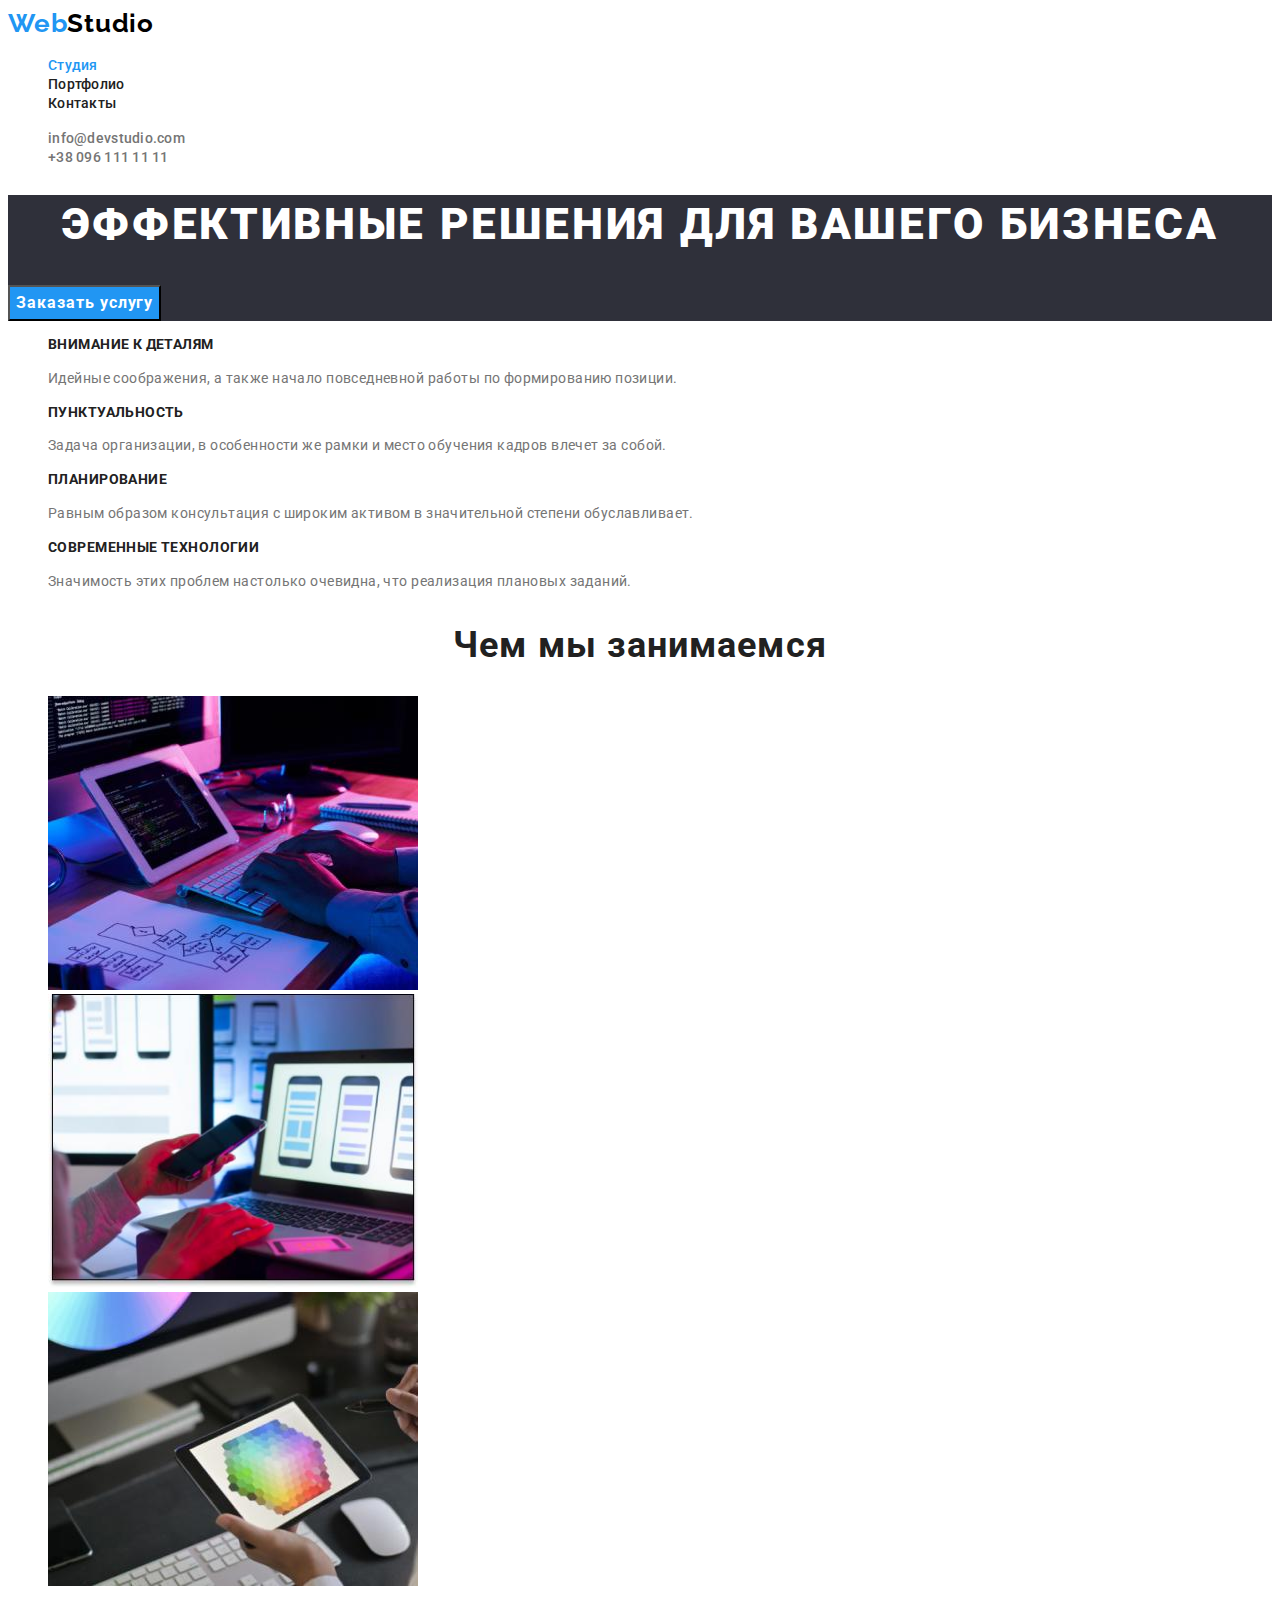
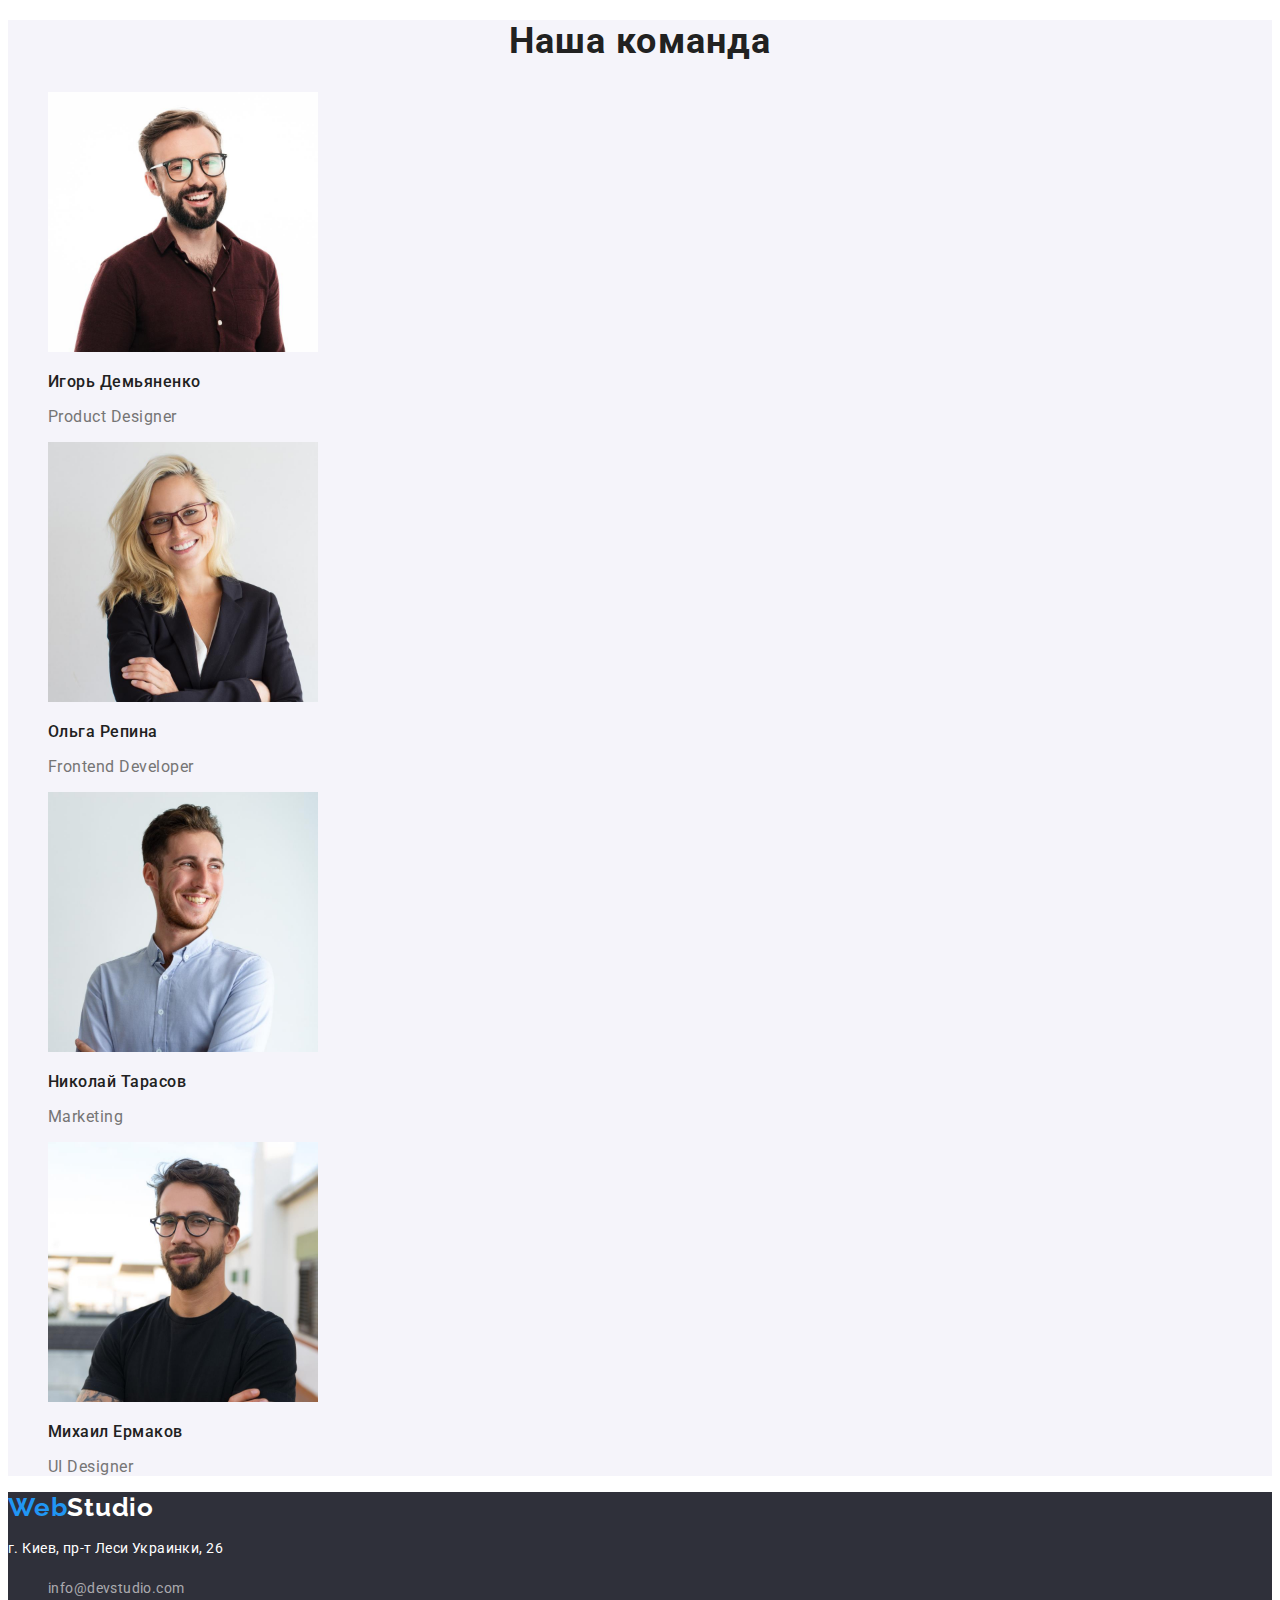
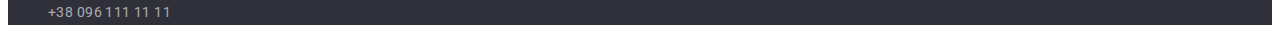
==== index.html @ 4f47f73b "add files" ====
<!DOCTYPE html>
<html lang="ru">

<head>
    <meta charset="UTF-8">
    <meta http-equiv="X-UA-Compatible" content="IE=edge">
    <meta name="viewport" content="width=device-width, initial-scale=1.0">
    <title>Студия</title>
    <link rel="stylesheet" href="https://cdnjs.cloudflare.com/ajax/libs/modern-normalize/1.1.0/modern-normalize.min.css"
        integrity="sha512-wpPYUAdjBVSE4KJnH1VR1HeZfpl1ub8YT/NKx4PuQ5NmX2tKuGu6U/JRp5y+Y8XG2tV+wKQpNHVUX03MfMFn9Q=="
        crossorigin="anonymous" referrerpolicy="no-referrer" /> 
        <link rel="preconnect" href="https://fonts.googleapis.com">
        <link rel="preconnect" href="https://fonts.gstatic.com" crossorigin>
        <link href="https://fonts.googleapis.com/css2?family=Raleway:wght@700&family=Roboto:wght@400;500;700;900&display=swap"
            rel="stylesheet">
        <link rel="stylesheet" href="./css/styles.css">
</head>

<body>

    <header class="header">

        <nav>
            <a class="logo logo-header link" href="./index.html" lang="en"><span class="logo-first-part">Web</span>Studio</a>
            <ul class=" site-nav-list list">
                <li>
                    <a class=" site-nav-link current link" href="./index.html">Студия</a>
                </li>
                <li>
                    <a class="site-nav-link link" href=" ./portfolio.html">Портфолио</a>
                </li>
                <li>
                    <a class="site-nav-link link" href="">Контакты</a>
                </li>
            </ul>
        </nav>

        <ul class=" header-contacts list">
            <li><a class="header-contacts-link link" href="mailto:info@devstudio.com">info@devstudio.com</a></li>
            <li><a class="header-contacts-link link" href="tel:+380961111111">+38 096 111 11 11</a></li>
        </ul>

    </header>

    <main>
        <!-- Hero -->
        <section class="hero">
            <h1 class="hero-title">Эффективные решения для вашего бизнеса</h1>
            <button class="hero-btn btn" type="button">Заказать услугу</button>
        </section>

        <section class="peculiarities">
            <h2 class="visually-hidden">Особенности</h2>
            <ul class="peculiarities-list list">
                <li class="peculiarities-item" >
                    <h3 class="peculiarities-title" >Внимание к деталям</h3>
                    <p class="peculiarities-text" >Идейные соображения, а также начало повседневной работы по формированию позиции.</p>
                </li>
                <li class="peculiarities-item" >
                    <h3 class="peculiarities-title" >Пунктуальность</h3>
                    <p class="peculiarities-text" >Задача организации, в особенности же рамки и место обучения кадров влечет за собой.</p>
                </li>
                <li class="peculiarities-item" >
                    <h3 class="peculiarities-title" >Планирование</h3>
                    <p class="peculiarities-text" >Равным образом консультация с широким активом в значительной степени обуславливает.</p>
                </li>
                <li class="peculiarities-item" >
                    <h3 class="peculiarities-title" >Современные технологии</h3>
                    <p class="peculiarities-text" >Значимость этих проблем настолько очевидна, что реализация плановых заданий.</p>
                </li>
            </ul>
        </section>
  
        <section>
            <h2 class="section-title">Чем мы занимаемся</h2>
            <ul class="list">
                <li>
                    <img src="./images/do-img-1.jpg" alt="человек печатает на клавиатуре" width="370" height="294">
                </li>
                <li>
                    <img src="./images/do-img-2.jpg" alt="человек смотрить на экран ноутбука и держит в руке телефон"
                        width="370" height="294">
                </li>
                <li>
                    <img src="./images/do-img-3.jpg" alt="человек рисует на планшете" width="370" height="294">
                </li>
            </ul>
        </section>

        <section class="team">
            <h2 class="section-title">Наша команда</h2>
            <ul class="team-list list">
                <li class="team-item" >
                    <img src="./images/portrait-img-1.jpg" alt="портрет мужчины" width="270" height="260">
                    <h3 class="team-title" >Игорь Демьяненко</h3>
                    <p class="team-text"  lang="en">Product Designer</p>
                </li>
                <li class="team-item" >
                    <img src="./images/portrait-img-2.jpg" alt="портрет женщины" width="270" height="260">
                    <h3 class="team-title" >Ольга Репина</h3>
                    <p class="team-text"  lang="en">Frontend Developer</p>
                </li>
                <li class="team-item" >
                    <img src="./images/portrait-img-3.jpg" alt="портрет мужчины" width="270" height="260">
                    <h3 class="team-title" >Николай Тарасов</h3>
                    <p  class="team-text" lang="en">Marketing</p>
                </li>
                <li class="team-item" >
                    <img src="./images/portrait-img-4.jpg" alt="портрет мужчины" width="270" height="260">
                    <h3 class="team-title" >Михаил Ермаков</h3>
                    <p class="team-text" lang="en">UI Designer</p>
                </li>
            </ul>
        </section>
    </main>
    <footer class="footer">
        <a class="logo logo-footer link" href="./index.html" lang="en"><span class="logo-first-part">Web</span>Studio</a>

        <address class="address">
            <p class="address-text">г. Киев, пр-т Леси Украинки, 26</p>
            <ul class="footer-contacts list list">
                <li>
                    <a class="footer-contacts-link link"  href="mailto:info@devstudio.com">info@devstudio.com</a>
                </li>
                <li>
                    <a class="footer-contacts-link link" href="tel:+380961111111">+38 096 111 11 11</a>
                </li>
            </ul>
        </address>
    </footer>



</body>

</html>
---- css/styles.css ----
:root {
  --primary-text-color: #757575;
  --primary-title-color: #ffffff;
  --secondary-title-color: #212121;
  --accent-color: #2196f3;
  --logo-header-color: #000000;
  --footer-contacts-color: rgba(255, 255, 255, 0.6);
  --footer-background-color: #2f303a;
  --team-background-color: #f5f4fa;
  --hero-btn-focus-background-color: #188ce8;
}

body {
  font-family: 'Roboto', sans-serif;
  color: var(--primary-text-color);
  background-color: var(--primary-title-color);
}

.link {
  text-decoration: none;
}
.list {
  list-style: none;
}

.logo {
  font-family: 'Raleway', sans-serif;
  font-weight: 700;
  font-size: 26px;
  line-height: 1.19;
  letter-spacing: 0.03em;
}
.logo-header {
  color: var(--logo-header-color);
}
.logo-footer {
  color: var(--primary-title-color);
}
.logo-first-part {
  color: var(--accent-color);
}
.btn {
  cursor: pointer;
}
.section-title {
  font-size: 36px;
  line-height: 1.17;
  text-align: center;
  letter-spacing: 0.03em;
  color: var(--secondary-title-color);
}

.visually-hidden {
  position: absolute;
  white-space: nowrap;
  width: 1px;
  height: 1px;
  overflow: hidden;
  border: 0;
  padding: 0;
  clip: rect(0 0 0 0);
  clip-path: inset(50%);
  margin: -1px;
}

/*------------------- header---------------------------------- */

.site-nav-link {
  font-weight: 500;
  font-size: 14px;
  line-height: 1.14;
  letter-spacing: 0.02em;
  color: var(--secondary-title-color);
}
.footer-contacts-link:focus,
.footer-contacts-link:hover,
.header-contacts-link:focus,
.header-contacts-link:hover,
.site-nav-link.current,
.site-nav-link:hover,
.site-nav-link:focus {
  color: var(--accent-color);
}

.header-contacts-link {
  font-weight: 500;
  font-size: 14px;
  line-height: 1.14;
  letter-spacing: 0.02em;
  color: var(--primary-text-color);
}

/* --------------footer----------------- */
.footer {
  background-color: var(--footer-background-color);
}
.address {
  font-style: inherit;
}

.address-text {
  font-size: 14px;
  line-height: 1.71;
  letter-spacing: 0.03em;
  color: var(--primary-title-color);
}
.footer-contacts-link {
  font-weight: 400;
  font-size: 14px;
  line-height: 1.71;
  letter-spacing: 0.03em;
  color: var(--footer-contacts-color);
}

/* ------------------------hero---------------------- */
.hero {
  background-color: var(--footer-background-color);
}
.hero-title {
  font-weight: 900;
  font-size: 44px;
  line-height: 1.36;
  text-align: center;
  letter-spacing: 0.06em;
  text-transform: uppercase;
  color: var(--primary-title-color);
}

.hero-btn {
  font-family: inherit;
  font-weight: 700;
  font-size: 16px;
  line-height: 1.87;
  letter-spacing: 0.06em;
  color: var(--primary-title-color);
  background-color: var(--accent-color);
}
.hero-btn:focus,
.hero-btn:hover {
  background-color: var(--hero-btn-focus-background-color);
}

/* -------------------peculiarities section---------------- */

.peculiarities-title {
  font-size: 14px;
  line-height: 1.14;
  letter-spacing: 0.03em;
  text-transform: uppercase;
  color: var(--secondary-title-color);
}
.peculiarities-text {
  font-size: 14px;
  line-height: 1.71;
  letter-spacing: 0.03em;
}

/* --------------team section-------------------------------- */

.team {
  background-color: var(--team-background-color);
}
.team-title {
  font-weight: 500;
  font-size: 16px;
  line-height: 1.19;
  letter-spacing: 0.03em;
  color: var(--secondary-title-color);
}

.team-text {
  font-size: 16px;
  line-height: 1.19;
  letter-spacing: 0.03em;
}

/* -----------------our-projects section----------------------- */
.filter-btn {
  font-family: inherit;
  font-weight: 500;
  font-size: 16px;
  line-height: 1.62;
  text-align: center;
  letter-spacing: 0.03em;
  color: var(--secondary-title-color);
  background-color: var(--team-background-color);
}

.filter-btn.active-btn {
  color: var(--primary-title-color);
  background-color: var(--accent-color);
}

.filter-btn:hover,
.filter-btn:focus {
  color: var(--primary-title-color);
  background-color: var(--accent-color);
}
.our-projects-title {
  font-size: 18px;
  line-height: 2;
  letter-spacing: 0.06em;
  color: var(--secondary-title-color);
}
.our-projects-filter {
  font-size: 16px;
  line-height: 1.87;
  letter-spacing: 0.03em;
}
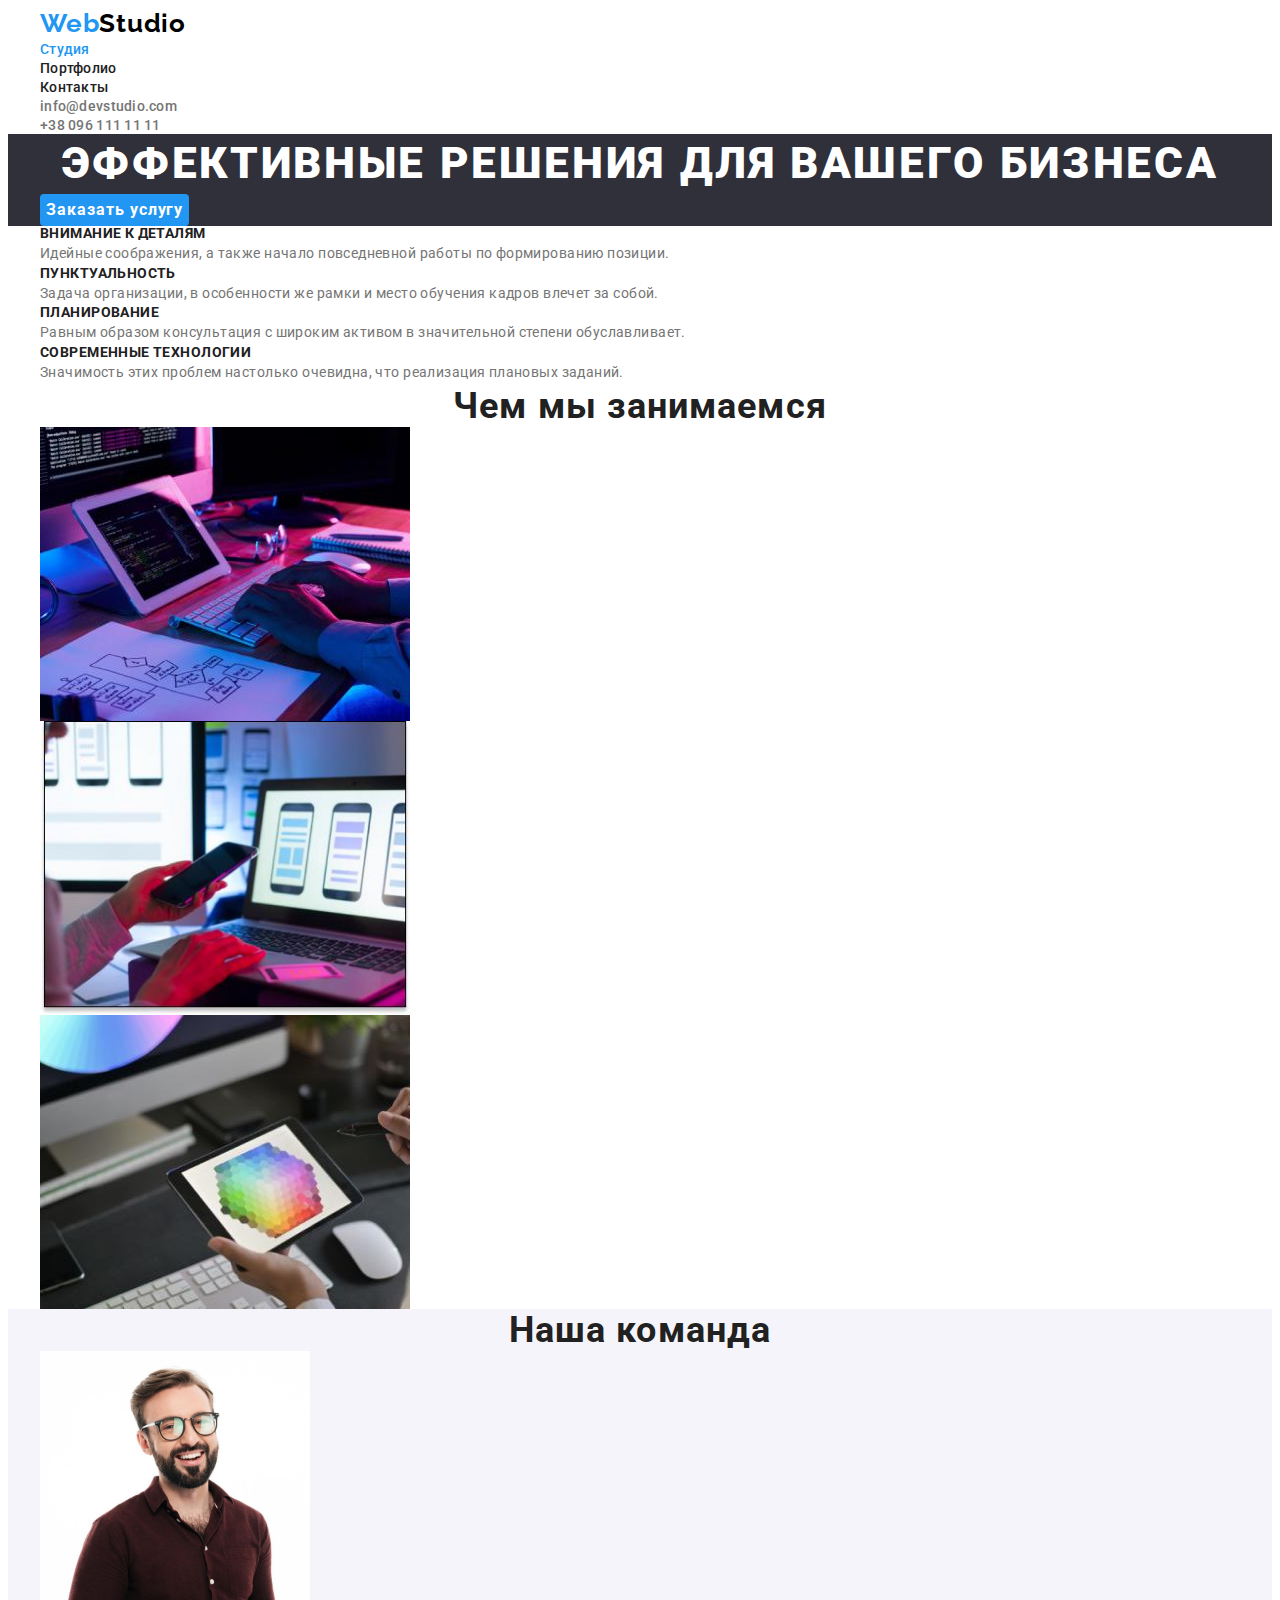
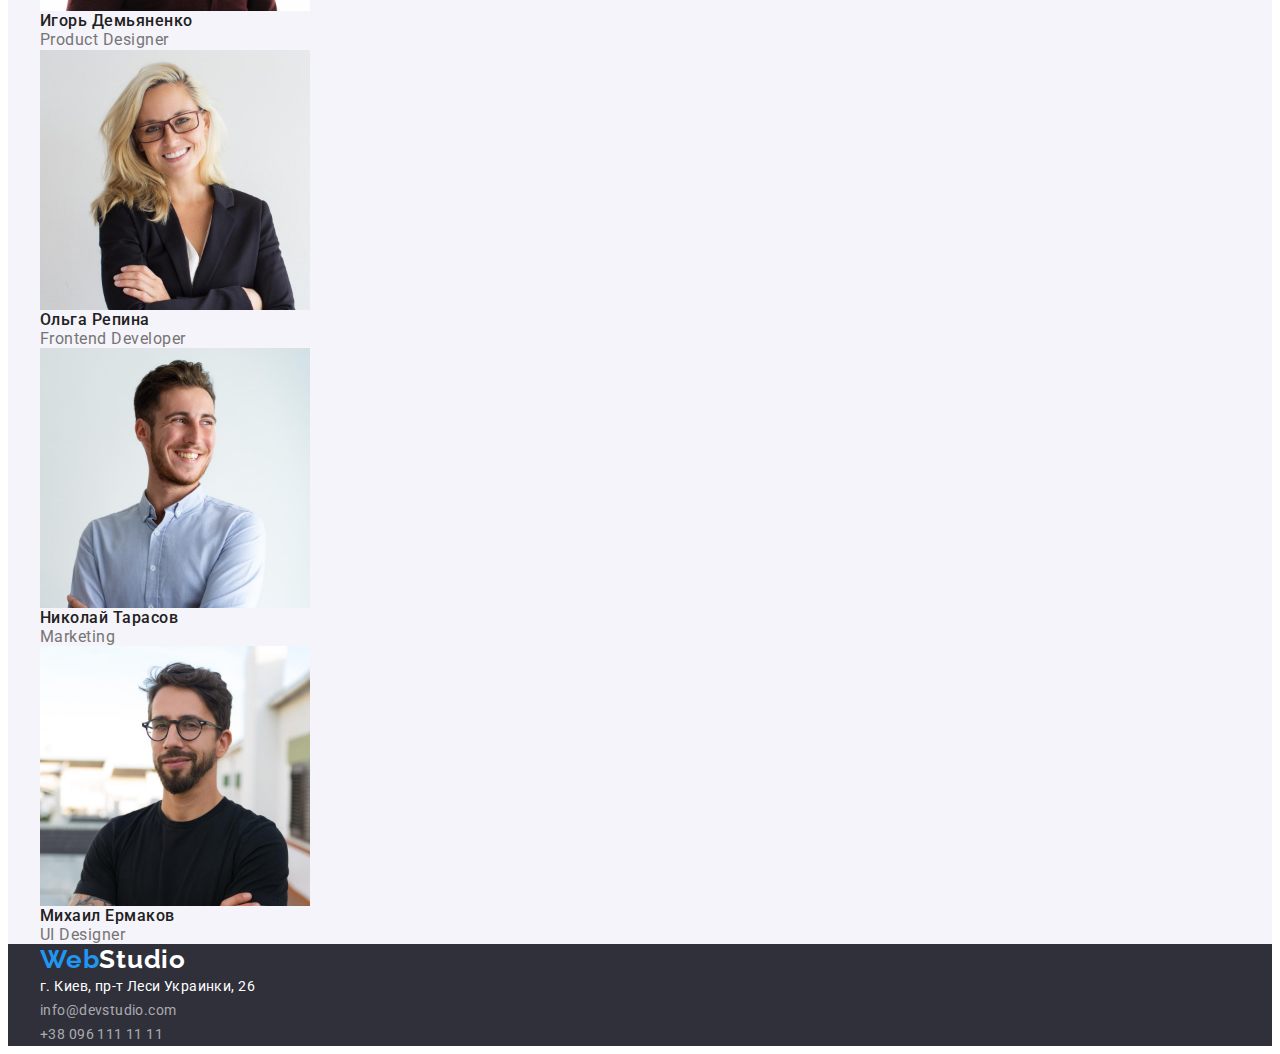
==== commit 8038f547: "add container" ====
--- a/index.html
+++ b/index.html
@@ -19,7 +19,7 @@
 <body>
 
     <header class="header">
-
+<div class="container">
         <nav>
             <a class="logo logo-header link" href="./index.html" lang="en"><span class="logo-first-part">Web</span>Studio</a>
             <ul class=" site-nav-list list">
@@ -39,17 +39,20 @@
             <li><a class="header-contacts-link link" href="mailto:info@devstudio.com">info@devstudio.com</a></li>
             <li><a class="header-contacts-link link" href="tel:+380961111111">+38 096 111 11 11</a></li>
         </ul>
-
+</div>
     </header>
 
     <main>
         <!-- Hero -->
         <section class="hero">
+            <div class="container">
             <h1 class="hero-title">Эффективные решения для вашего бизнеса</h1>
             <button class="hero-btn btn" type="button">Заказать услугу</button>
+            </div>
         </section>
 
         <section class="peculiarities">
+            <div class="container">
             <h2 class="visually-hidden">Особенности</h2>
             <ul class="peculiarities-list list">
                 <li class="peculiarities-item" >
@@ -69,9 +72,11 @@
                     <p class="peculiarities-text" >Значимость этих проблем настолько очевидна, что реализация плановых заданий.</p>
                 </li>
             </ul>
+            </div>
         </section>
   
-        <section>
+        <section class="our-business">
+            <div class="container">
             <h2 class="section-title">Чем мы занимаемся</h2>
             <ul class="list">
                 <li>
@@ -85,9 +90,11 @@
                     <img src="./images/do-img-3.jpg" alt="человек рисует на планшете" width="370" height="294">
                 </li>
             </ul>
+            </div>
         </section>
 
         <section class="team">
+            <div class="container">
             <h2 class="section-title">Наша команда</h2>
             <ul class="team-list list">
                 <li class="team-item" >
@@ -111,9 +118,11 @@
                     <p class="team-text" lang="en">UI Designer</p>
                 </li>
             </ul>
+            </div>
         </section>
     </main>
     <footer class="footer">
+        <div class="container">
         <a class="logo logo-footer link" href="./index.html" lang="en"><span class="logo-first-part">Web</span>Studio</a>
 
         <address class="address">
@@ -127,6 +136,7 @@
                 </li>
             </ul>
         </address>
+        </div>
     </footer>
 
 
--- a/css/styles.css
+++ b/css/styles.css
@@ -23,6 +23,40 @@
   list-style: none;
 }
 
+p,
+h1,
+h2,
+h3,
+h4,
+h5,
+h6 {
+  margin: 0;
+}
+
+ul {
+  margin: 0;
+  padding: 0;
+}
+
+img {
+  display: block;
+  max-width: 100%;
+}
+
+.link {
+  text-decoration: none;
+}
+.list {
+  list-style: none;
+}
+
+.container {
+  width: 1200px;
+  padding-left: 15px;
+  padding-right: 15px;
+  margin: 0 auto;
+}
+
 .logo {
   font-family: 'Raleway', sans-serif;
   font-weight: 700;
@@ -41,6 +75,8 @@
 }
 .btn {
   cursor: pointer;
+  border: none;
+  border-radius: 4px;
 }
 .section-title {
   font-size: 36px;
@@ -176,12 +212,17 @@
 
 /* -----------------our-projects section----------------------- */
 .filter-btn {
+  display: inline-block;
+  min-width: 73px;
+  padding: 6px 22px;
+
   font-family: inherit;
   font-weight: 500;
   font-size: 16px;
   line-height: 1.62;
   text-align: center;
   letter-spacing: 0.03em;
+
   color: var(--secondary-title-color);
   background-color: var(--team-background-color);
 }
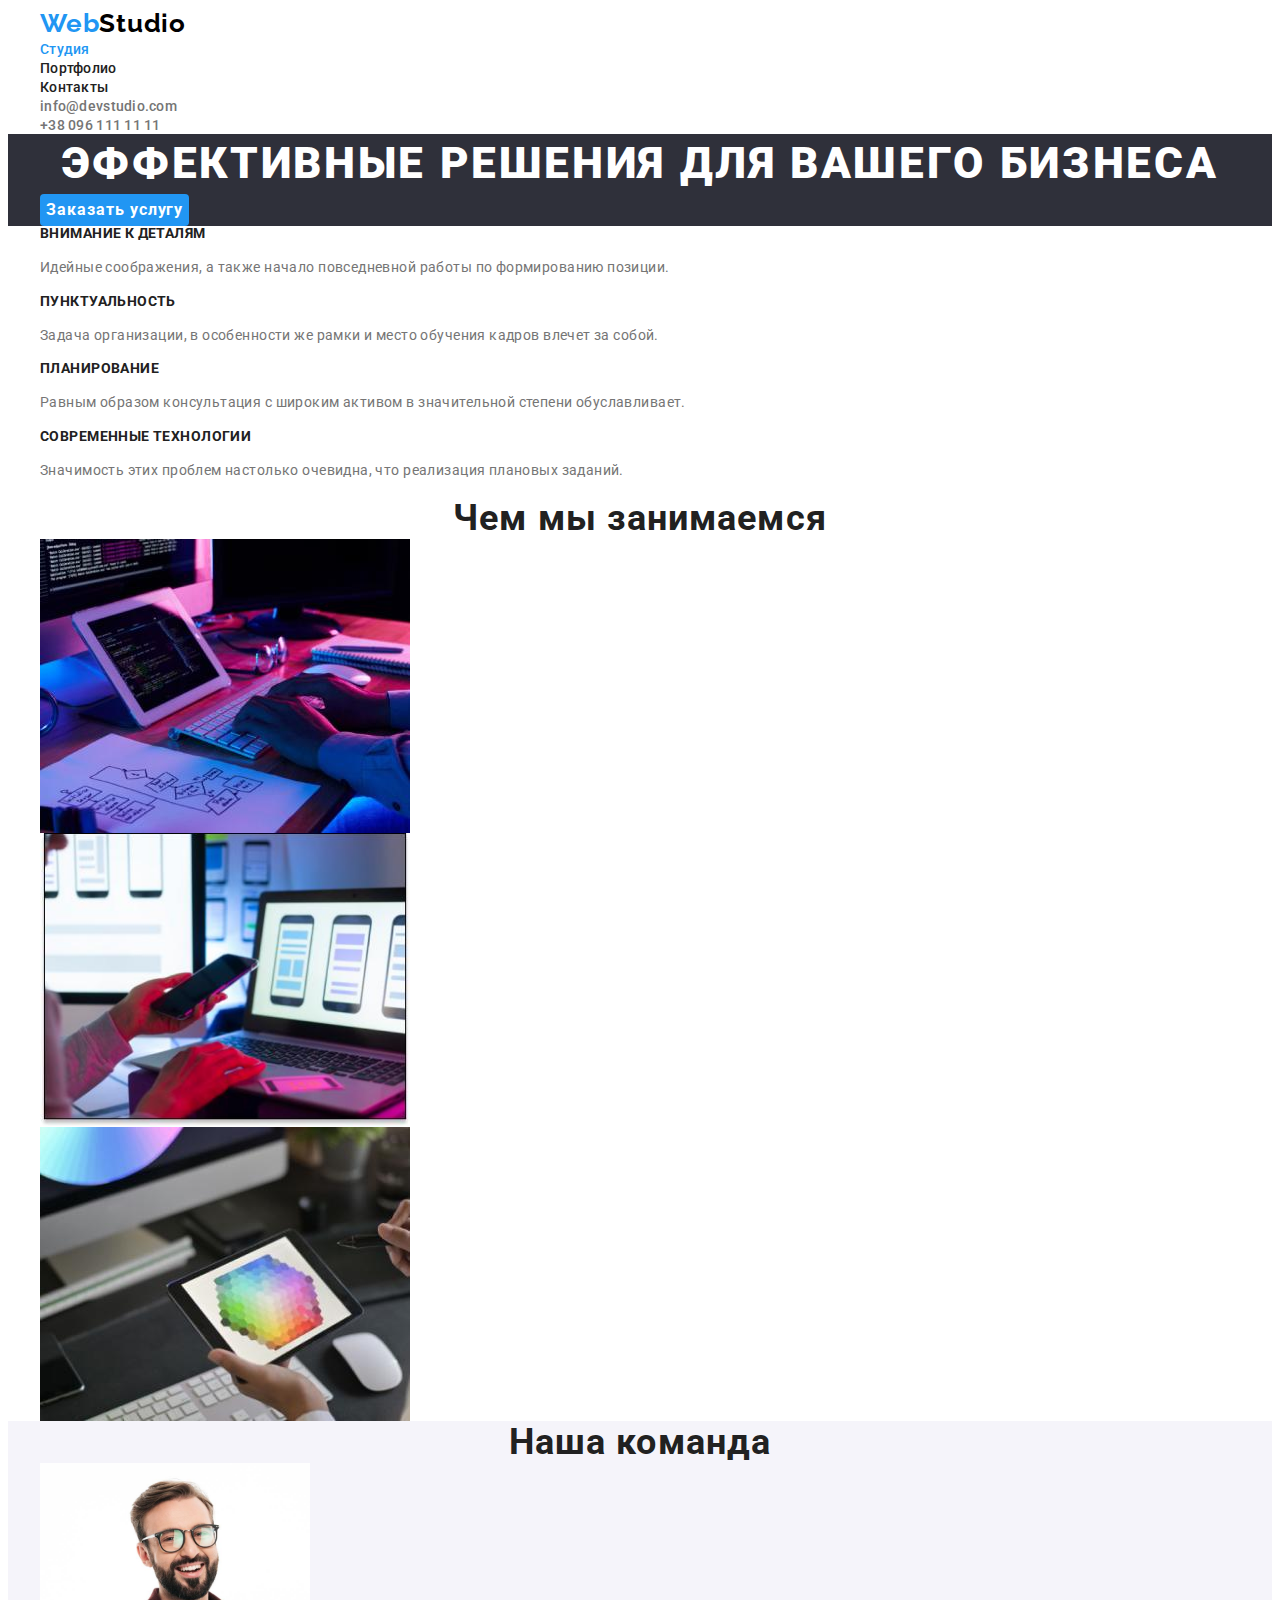
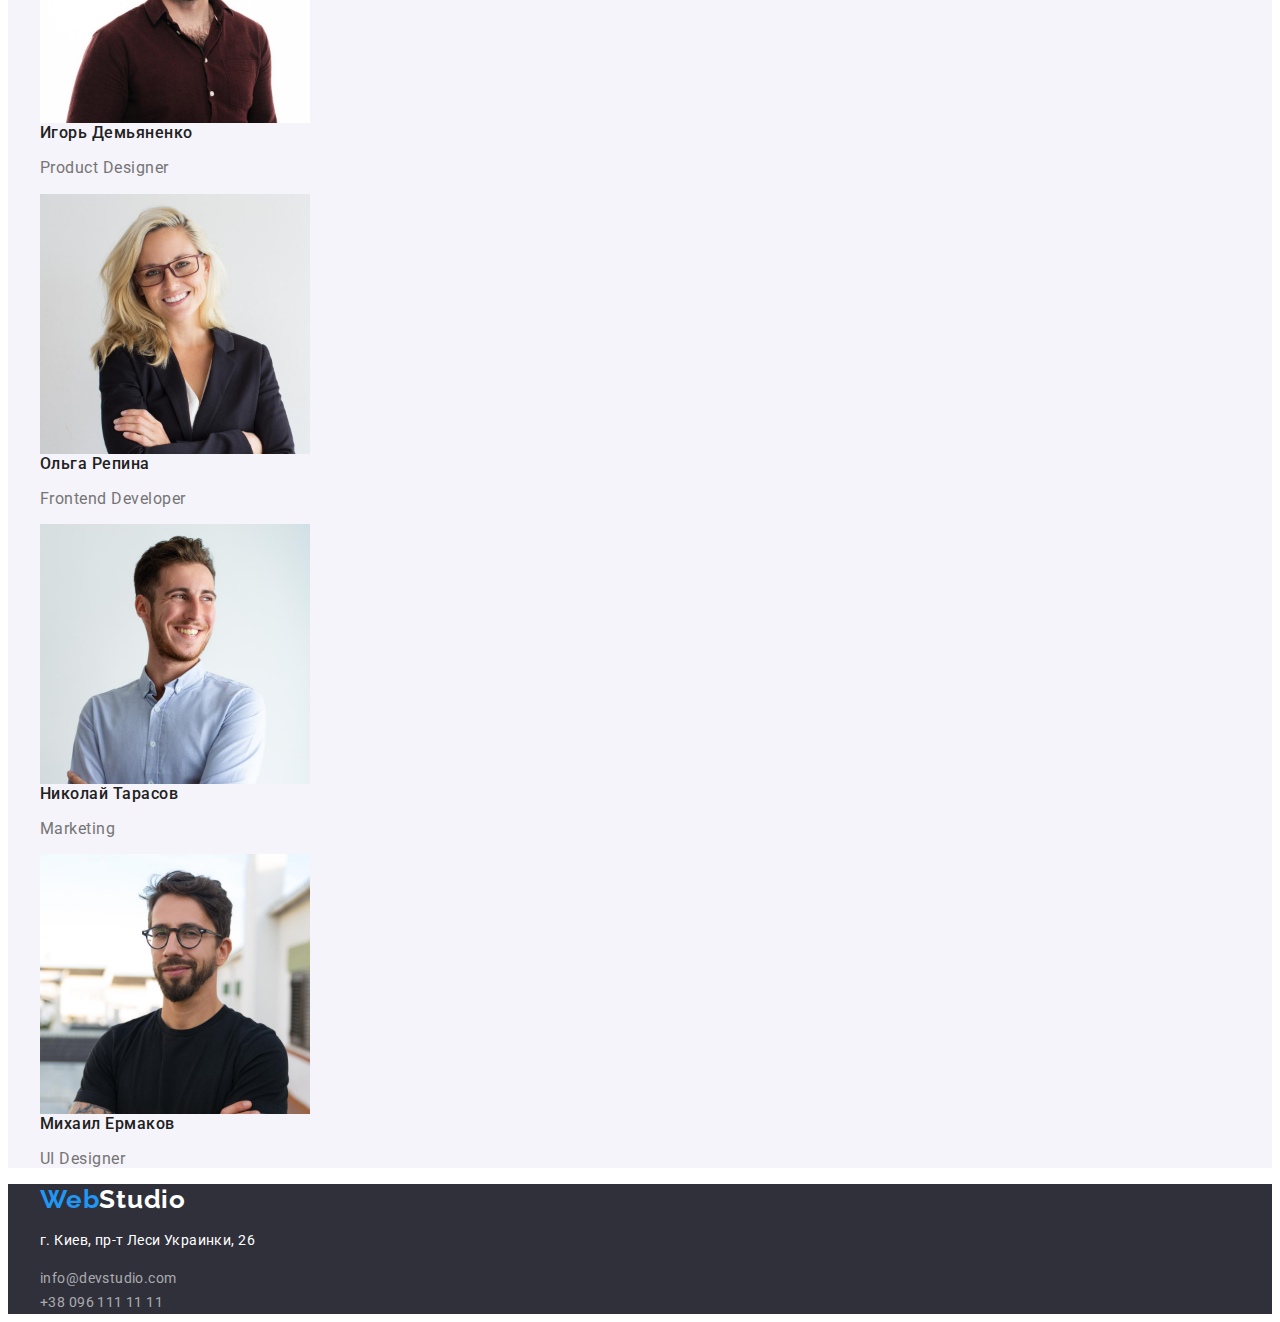
==== commit 3037207c: "add container" ====
--- a/index.html
+++ b/index.html
@@ -20,25 +20,26 @@
 
     <header class="header">
 <div class="container">
-        <nav>
-            <a class="logo logo-header link" href="./index.html" lang="en"><span class="logo-first-part">Web</span>Studio</a>
-            <ul class=" site-nav-list list">
-                <li>
-                    <a class=" site-nav-link current link" href="./index.html">Студия</a>
-                </li>
-                <li>
-                    <a class="site-nav-link link" href=" ./portfolio.html">Портфолио</a>
-                </li>
-                <li>
-                    <a class="site-nav-link link" href="">Контакты</a>
-                </li>
-            </ul>
-        </nav>
+    <nav>
+        <a class="logo logo-header link" href="./index.html" lang="en"><span
+                class="logo-first-part">Web</span>Studio</a>
+        <ul class=" site-nav-list list">
+            <li>
+                <a class=" site-nav-link current link" href="./index.html">Студия</a>
+            </li>
+            <li>
+                <a class="site-nav-link link" href=" ./portfolio.html">Портфолио</a>
+            </li>
+            <li>
+                <a class="site-nav-link link" href="">Контакты</a>
+            </li>
+        </ul>
+    </nav>
 
-        <ul class=" header-contacts list">
-            <li><a class="header-contacts-link link" href="mailto:info@devstudio.com">info@devstudio.com</a></li>
-            <li><a class="header-contacts-link link" href="tel:+380961111111">+38 096 111 11 11</a></li>
-        </ul>
+    <ul class=" header-contacts list">
+        <li><a class="header-contacts-link link" href="mailto:info@devstudio.com">info@devstudio.com</a></li>
+        <li><a class="header-contacts-link link" href="tel:+380961111111">+38 096 111 11 11</a></li>
+    </ul>
 </div>
     </header>
 
@@ -46,96 +47,100 @@
         <!-- Hero -->
         <section class="hero">
             <div class="container">
-            <h1 class="hero-title">Эффективные решения для вашего бизнеса</h1>
-            <button class="hero-btn btn" type="button">Заказать услугу</button>
+                <h1 class="hero-title">Эффективные решения для вашего бизнеса</h1>
+                <button class="hero-btn btn" type="button">Заказать услугу</button>
             </div>
         </section>
 
         <section class="peculiarities">
             <div class="container">
-            <h2 class="visually-hidden">Особенности</h2>
-            <ul class="peculiarities-list list">
-                <li class="peculiarities-item" >
-                    <h3 class="peculiarities-title" >Внимание к деталям</h3>
-                    <p class="peculiarities-text" >Идейные соображения, а также начало повседневной работы по формированию позиции.</p>
-                </li>
-                <li class="peculiarities-item" >
-                    <h3 class="peculiarities-title" >Пунктуальность</h3>
-                    <p class="peculiarities-text" >Задача организации, в особенности же рамки и место обучения кадров влечет за собой.</p>
-                </li>
-                <li class="peculiarities-item" >
-                    <h3 class="peculiarities-title" >Планирование</h3>
-                    <p class="peculiarities-text" >Равным образом консультация с широким активом в значительной степени обуславливает.</p>
-                </li>
-                <li class="peculiarities-item" >
-                    <h3 class="peculiarities-title" >Современные технологии</h3>
-                    <p class="peculiarities-text" >Значимость этих проблем настолько очевидна, что реализация плановых заданий.</p>
-                </li>
-            </ul>
+                <h2 class="visually-hidden">Особенности</h2>
+                <ul class="peculiarities-list list">
+                    <li class="peculiarities-item">
+                        <h3 class="peculiarities-title">Внимание к деталям</h3>
+                        <p class="peculiarities-text">Идейные соображения, а также начало повседневной работы по формированию
+                            позиции.</p>
+                    </li>
+                    <li class="peculiarities-item">
+                        <h3 class="peculiarities-title">Пунктуальность</h3>
+                        <p class="peculiarities-text">Задача организации, в особенности же рамки и место обучения кадров влечет
+                            за собой.</p>
+                    </li>
+                    <li class="peculiarities-item">
+                        <h3 class="peculiarities-title">Планирование</h3>
+                        <p class="peculiarities-text">Равным образом консультация с широким активом в значительной степени
+                            обуславливает.</p>
+                    </li>
+                    <li class="peculiarities-item">
+                        <h3 class="peculiarities-title">Современные технологии</h3>
+                        <p class="peculiarities-text">Значимость этих проблем настолько очевидна, что реализация плановых
+                            заданий.</p>
+                    </li>
+                </ul>
             </div>
         </section>
   
         <section class="our-business">
             <div class="container">
-            <h2 class="section-title">Чем мы занимаемся</h2>
-            <ul class="list">
-                <li>
-                    <img src="./images/do-img-1.jpg" alt="человек печатает на клавиатуре" width="370" height="294">
-                </li>
-                <li>
-                    <img src="./images/do-img-2.jpg" alt="человек смотрить на экран ноутбука и держит в руке телефон"
-                        width="370" height="294">
-                </li>
-                <li>
-                    <img src="./images/do-img-3.jpg" alt="человек рисует на планшете" width="370" height="294">
-                </li>
-            </ul>
+                <h2 class="section-title">Чем мы занимаемся</h2>
+                <ul class="list">
+                    <li>
+                        <img src="./images/do-img-1.jpg" alt="человек печатает на клавиатуре" width="370" height="294">
+                    </li>
+                    <li>
+                        <img src="./images/do-img-2.jpg" alt="человек смотрить на экран ноутбука и держит в руке телефон"
+                            width="370" height="294">
+                    </li>
+                    <li>
+                        <img src="./images/do-img-3.jpg" alt="человек рисует на планшете" width="370" height="294">
+                    </li>
+                </ul>
             </div>
         </section>
 
         <section class="team">
             <div class="container">
-            <h2 class="section-title">Наша команда</h2>
-            <ul class="team-list list">
-                <li class="team-item" >
-                    <img src="./images/portrait-img-1.jpg" alt="портрет мужчины" width="270" height="260">
-                    <h3 class="team-title" >Игорь Демьяненко</h3>
-                    <p class="team-text"  lang="en">Product Designer</p>
-                </li>
-                <li class="team-item" >
-                    <img src="./images/portrait-img-2.jpg" alt="портрет женщины" width="270" height="260">
-                    <h3 class="team-title" >Ольга Репина</h3>
-                    <p class="team-text"  lang="en">Frontend Developer</p>
-                </li>
-                <li class="team-item" >
-                    <img src="./images/portrait-img-3.jpg" alt="портрет мужчины" width="270" height="260">
-                    <h3 class="team-title" >Николай Тарасов</h3>
-                    <p  class="team-text" lang="en">Marketing</p>
-                </li>
-                <li class="team-item" >
-                    <img src="./images/portrait-img-4.jpg" alt="портрет мужчины" width="270" height="260">
-                    <h3 class="team-title" >Михаил Ермаков</h3>
-                    <p class="team-text" lang="en">UI Designer</p>
-                </li>
-            </ul>
+                <h2 class="section-title">Наша команда</h2>
+                <ul class="team-list list">
+                    <li class="team-item">
+                        <img src="./images/portrait-img-1.jpg" alt="портрет мужчины" width="270" height="260">
+                        <h3 class="team-title">Игорь Демьяненко</h3>
+                        <p class="team-text" lang="en">Product Designer</p>
+                    </li>
+                    <li class="team-item">
+                        <img src="./images/portrait-img-2.jpg" alt="портрет женщины" width="270" height="260">
+                        <h3 class="team-title">Ольга Репина</h3>
+                        <p class="team-text" lang="en">Frontend Developer</p>
+                    </li>
+                    <li class="team-item">
+                        <img src="./images/portrait-img-3.jpg" alt="портрет мужчины" width="270" height="260">
+                        <h3 class="team-title">Николай Тарасов</h3>
+                        <p class="team-text" lang="en">Marketing</p>
+                    </li>
+                    <li class="team-item">
+                        <img src="./images/portrait-img-4.jpg" alt="портрет мужчины" width="270" height="260">
+                        <h3 class="team-title">Михаил Ермаков</h3>
+                        <p class="team-text" lang="en">UI Designer</p>
+                    </li>
+                </ul>
             </div>
         </section>
     </main>
     <footer class="footer">
         <div class="container">
-        <a class="logo logo-footer link" href="./index.html" lang="en"><span class="logo-first-part">Web</span>Studio</a>
-
-        <address class="address">
-            <p class="address-text">г. Киев, пр-т Леси Украинки, 26</p>
-            <ul class="footer-contacts list list">
-                <li>
-                    <a class="footer-contacts-link link"  href="mailto:info@devstudio.com">info@devstudio.com</a>
-                </li>
-                <li>
-                    <a class="footer-contacts-link link" href="tel:+380961111111">+38 096 111 11 11</a>
-                </li>
-            </ul>
-        </address>
+            <a class="logo logo-footer link" href="./index.html" lang="en"><span class="logo-first-part">Web</span>Studio</a>
+        
+            <address class="address">
+                <p class="address-text">г. Киев, пр-т Леси Украинки, 26</p>
+                <ul class="footer-contacts list list">
+                    <li>
+                        <a class="footer-contacts-link link" href="mailto:info@devstudio.com">info@devstudio.com</a>
+                    </li>
+                    <li>
+                        <a class="footer-contacts-link link" href="tel:+380961111111">+38 096 111 11 11</a>
+                    </li>
+                </ul>
+            </address>
         </div>
     </footer>
 
--- a/css/styles.css
+++ b/css/styles.css
@@ -23,7 +23,7 @@
   list-style: none;
 }
 
-p,
+.p,
 h1,
 h2,
 h3,
@@ -56,7 +56,6 @@
   padding-right: 15px;
   margin: 0 auto;
 }
-
 .logo {
   font-family: 'Raleway', sans-serif;
   font-weight: 700;
@@ -215,8 +214,8 @@
   display: inline-block;
   min-width: 73px;
   padding: 6px 22px;
-
   font-family: inherit;
+
   font-weight: 500;
   font-size: 16px;
   line-height: 1.62;
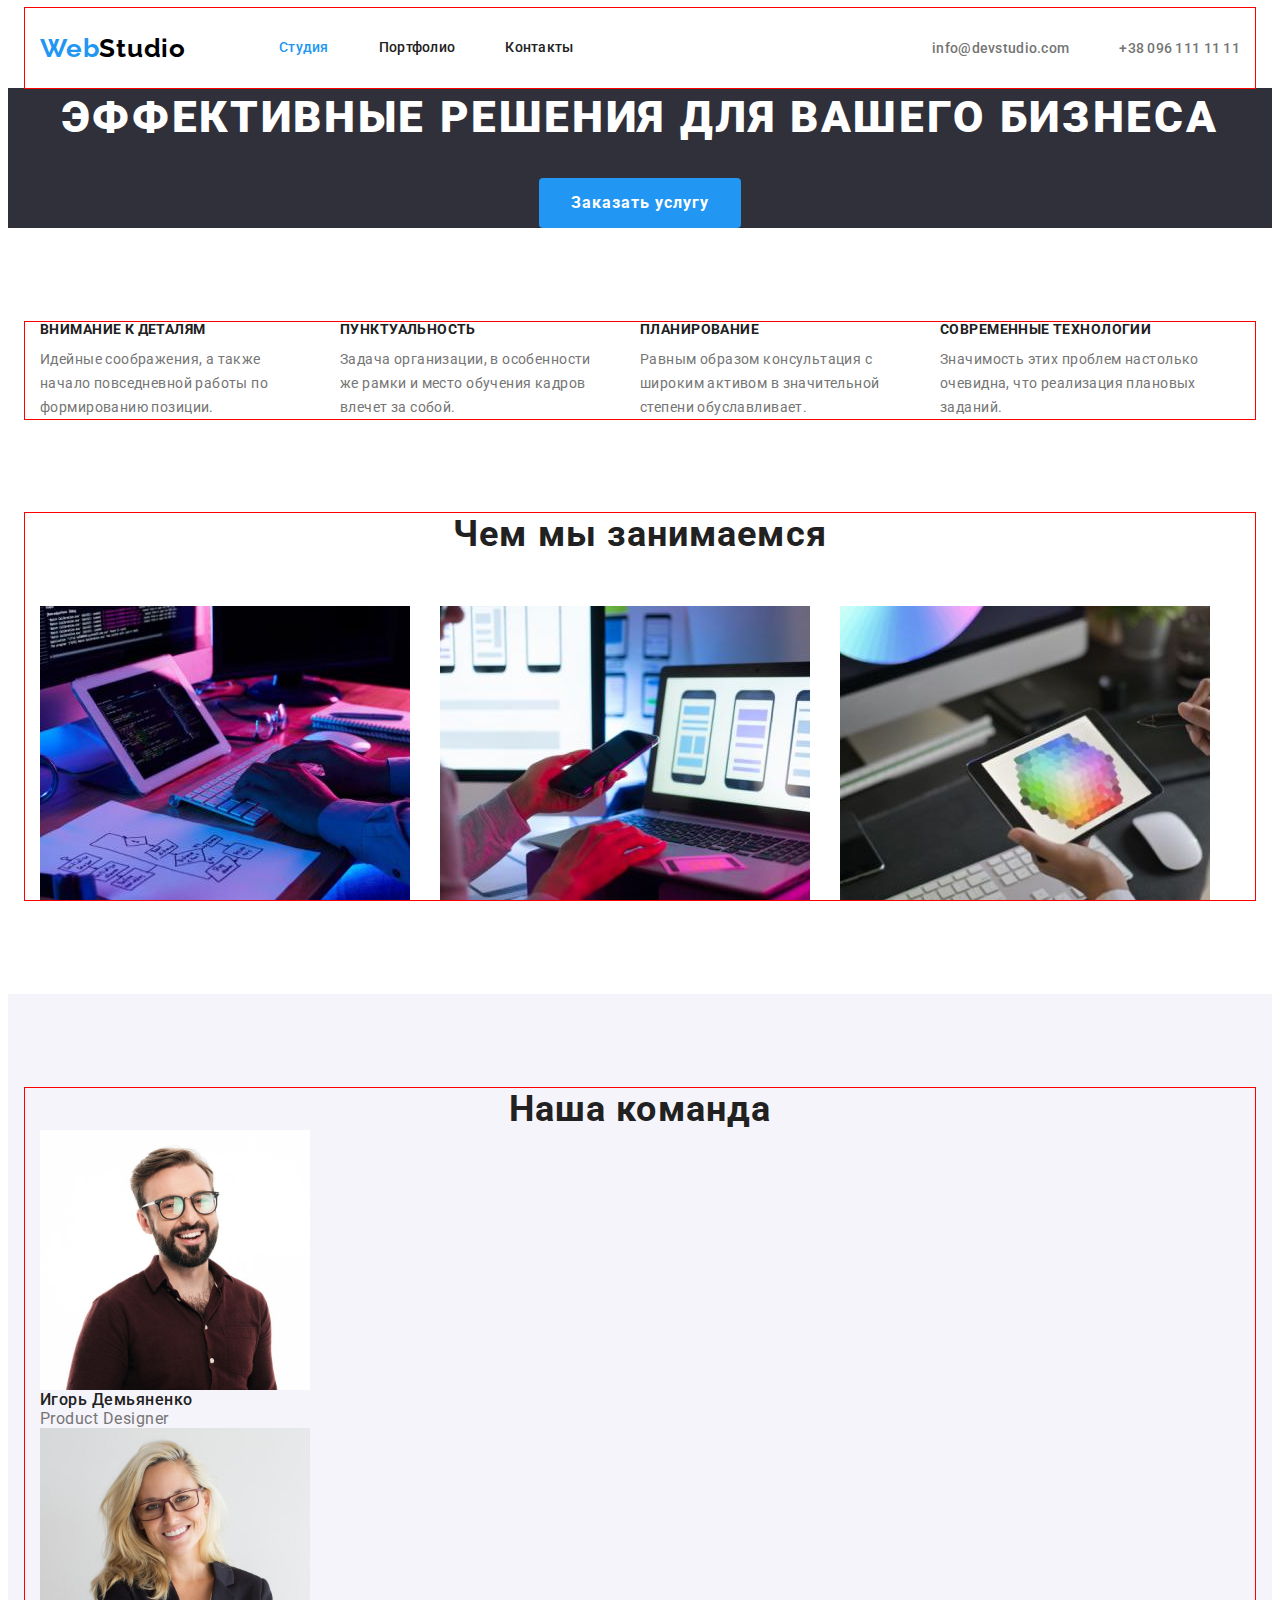
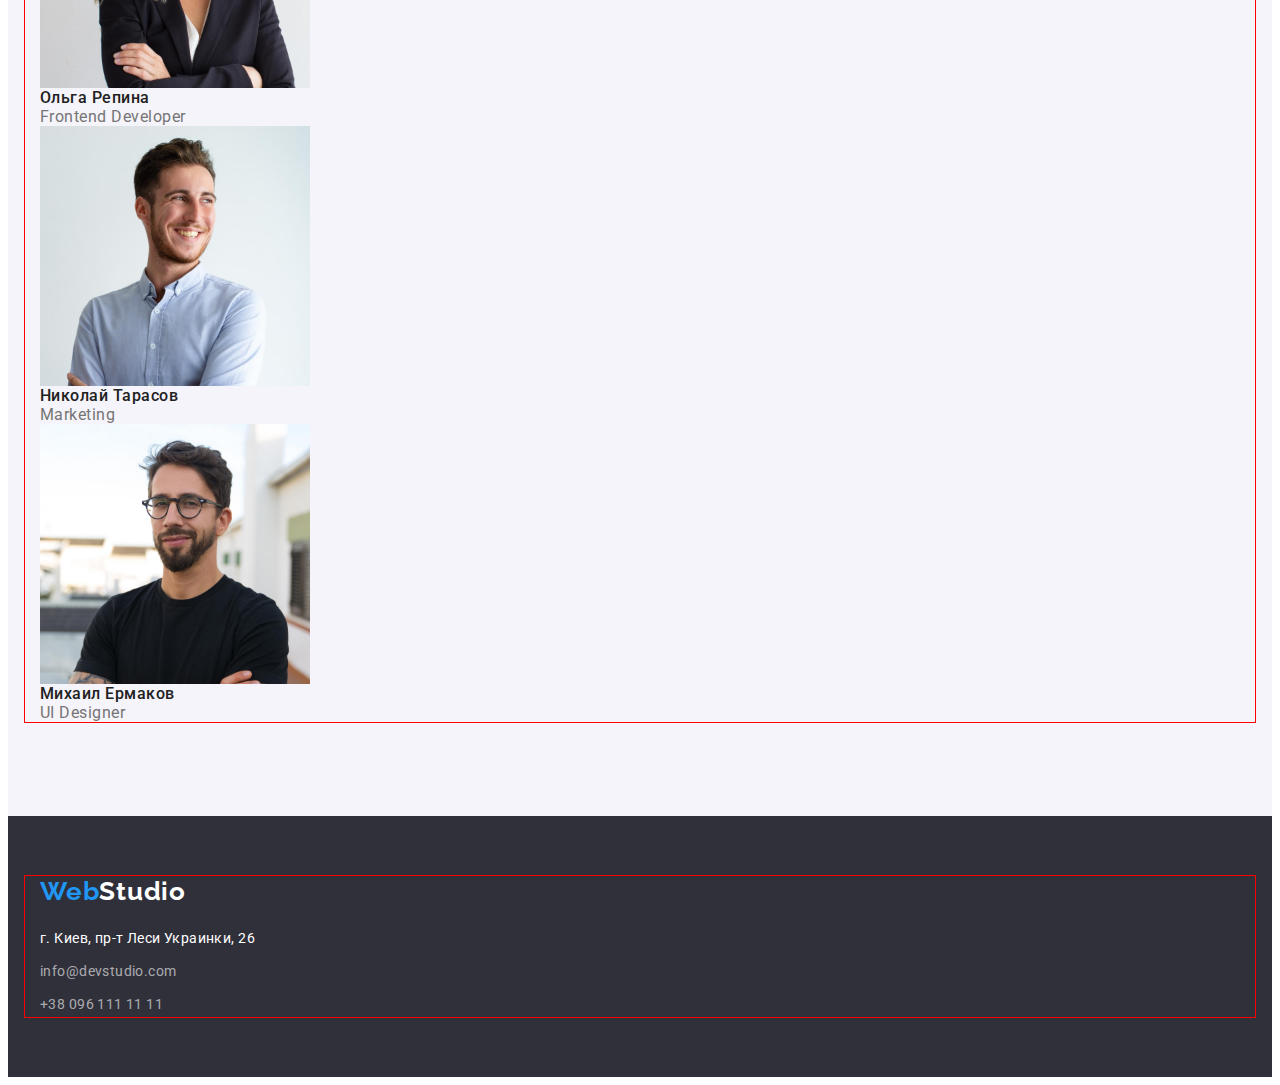
==== commit 7924fc21: "add style" ====
--- a/index.html
+++ b/index.html
@@ -19,40 +19,39 @@
 <body>
 
     <header class="header">
-<div class="container">
-    <nav>
+<div class="container main-nav">
+    <nav class="nav">
         <a class="logo logo-header link" href="./index.html" lang="en"><span
                 class="logo-first-part">Web</span>Studio</a>
         <ul class=" site-nav-list list">
-            <li>
+            <li class="site-nav-list-item">
                 <a class=" site-nav-link current link" href="./index.html">Студия</a>
             </li>
-            <li>
+            <li class="site-nav-list-item">
                 <a class="site-nav-link link" href=" ./portfolio.html">Портфолио</a>
             </li>
-            <li>
+            <li class="site-nav-list-item">
                 <a class="site-nav-link link" href="">Контакты</a>
             </li>
         </ul>
     </nav>
 
     <ul class=" header-contacts list">
-        <li><a class="header-contacts-link link" href="mailto:info@devstudio.com">info@devstudio.com</a></li>
-        <li><a class="header-contacts-link link" href="tel:+380961111111">+38 096 111 11 11</a></li>
+        <li class="header-contacts-item"><a class="header-contacts-link link" href="mailto:info@devstudio.com">info@devstudio.com</a></li>
+        <li class="header-contacts-item"><a class="header-contacts-link link" href="tel:+380961111111">+38 096 111 11 11</a></li>
     </ul>
+  
 </div>
     </header>
 
     <main>
         <!-- Hero -->
         <section class="hero">
-            <div class="container">
                 <h1 class="hero-title">Эффективные решения для вашего бизнеса</h1>
                 <button class="hero-btn btn" type="button">Заказать услугу</button>
-            </div>
         </section>
 
-        <section class="peculiarities">
+        <section class="peculiarities section">
             <div class="container">
                 <h2 class="visually-hidden">Особенности</h2>
                 <ul class="peculiarities-list list">
@@ -80,25 +79,25 @@
             </div>
         </section>
   
-        <section class="our-business">
+        <section class="our-business section">
             <div class="container">
-                <h2 class="section-title">Чем мы занимаемся</h2>
-                <ul class="list">
-                    <li>
+                <h2 class="section-title our-business-title">Чем мы занимаемся</h2>
+                <ul class="our-business-list list">
+                    <li class="our-business-item">
                         <img src="./images/do-img-1.jpg" alt="человек печатает на клавиатуре" width="370" height="294">
                     </li>
-                    <li>
+                    <li class="our-business-item">
                         <img src="./images/do-img-2.jpg" alt="человек смотрить на экран ноутбука и держит в руке телефон"
                             width="370" height="294">
                     </li>
-                    <li>
+                    <li class="our-business-item">
                         <img src="./images/do-img-3.jpg" alt="человек рисует на планшете" width="370" height="294">
                     </li>
                 </ul>
             </div>
         </section>
 
-        <section class="team">
+        <section class="team section">
             <div class="container">
                 <h2 class="section-title">Наша команда</h2>
                 <ul class="team-list list">
@@ -126,24 +125,25 @@
             </div>
         </section>
     </main>
-    <footer class="footer">
-        <div class="container">
-            <a class="logo logo-footer link" href="./index.html" lang="en"><span class="logo-first-part">Web</span>Studio</a>
-        
-            <address class="address">
-                <p class="address-text">г. Киев, пр-т Леси Украинки, 26</p>
-                <ul class="footer-contacts list list">
-                    <li>
-                        <a class="footer-contacts-link link" href="mailto:info@devstudio.com">info@devstudio.com</a>
-                    </li>
-                    <li>
-                        <a class="footer-contacts-link link" href="tel:+380961111111">+38 096 111 11 11</a>
-                    </li>
-                </ul>
-            </address>
-        </div>
-    </footer>
+    
+<footer class="footer">
+    <div class="container">
+        <a class="logo logo-footer link" href="./index.html" lang="en"><span
+                class="logo-first-part">Web</span>Studio</a>
 
+        <address class="address">
+            <p class="address-text">г. Киев, пр-т Леси Украинки, 26</p>
+            <ul class="footer-contacts list list">
+                <li class="footer-contacts-item">
+                    <a class="footer-contacts-link link" href="mailto:info@devstudio.com">info@devstudio.com</a>
+                </li>
+                <li class="footer-contacts-item">
+                    <a class="footer-contacts-link link" href="tel:+380961111111">+38 096 111 11 11</a>
+                </li>
+            </ul>
+        </address>
+    </div>
+</footer>
 
 
 </body>
--- a/css/styles.css
+++ b/css/styles.css
@@ -23,7 +23,7 @@
   list-style: none;
 }
 
-.p,
+p,
 h1,
 h2,
 h3,
@@ -55,6 +55,12 @@
   padding-left: 15px;
   padding-right: 15px;
   margin: 0 auto;
+  outline: 1px solid red;
+}
+
+.section {
+  padding-top: 94px;
+  padding-bottom: 94px;
 }
 .logo {
   font-family: 'Raleway', sans-serif;
@@ -64,9 +70,14 @@
   letter-spacing: 0.03em;
 }
 .logo-header {
+  margin-right: 93px;
+
   color: var(--logo-header-color);
 }
 .logo-footer {
+  display: inline-block;
+  margin-bottom: 20px;
+
   color: var(--primary-title-color);
 }
 .logo-first-part {
@@ -99,8 +110,27 @@
 }
 
 /*------------------- header---------------------------------- */
+.main-nav {
+  display: flex;
+  align-items: center;
+}
+.nav {
+  align-items: center;
+  display: flex;
+  margin-right: auto;
+}
+.site-nav-list {
+  display: flex;
+}
+.site-nav-list-item:not(:last-child) {
+  margin-right: 50px;
+}
 
 .site-nav-link {
+  display: block;
+  padding-top: 32px;
+  padding-bottom: 32px;
+
   font-weight: 500;
   font-size: 14px;
   line-height: 1.14;
@@ -116,7 +146,12 @@
 .site-nav-link:focus {
   color: var(--accent-color);
 }
-
+.header-contacts {
+  display: flex;
+}
+.header-contacts-item:not(:last-child) {
+  margin-right: 50px;
+}
 .header-contacts-link {
   font-weight: 500;
   font-size: 14px;
@@ -127,6 +162,8 @@
 
 /* --------------footer----------------- */
 .footer {
+  padding-top: 60px;
+  padding-bottom: 60px;
   background-color: var(--footer-background-color);
 }
 .address {
@@ -134,34 +171,46 @@
 }
 
 .address-text {
+  margin-bottom: 9px;
+
   font-size: 14px;
   line-height: 1.71;
   letter-spacing: 0.03em;
   color: var(--primary-title-color);
 }
 .footer-contacts-link {
+  display: inline-block;
+
   font-weight: 400;
   font-size: 14px;
   line-height: 1.71;
   letter-spacing: 0.03em;
   color: var(--footer-contacts-color);
+}
+.footer-contacts-item:not(:last-child) {
+  margin-bottom: 9px;
 }
 
 /* ------------------------hero---------------------- */
 .hero {
+  text-align: center;
   background-color: var(--footer-background-color);
 }
 .hero-title {
+  margin-bottom: 30px;
+
   font-weight: 900;
   font-size: 44px;
   line-height: 1.36;
-  text-align: center;
   letter-spacing: 0.06em;
   text-transform: uppercase;
   color: var(--primary-title-color);
 }
 
 .hero-btn {
+  padding: 10px 32px;
+  min-width: 200px;
+
   font-family: inherit;
   font-weight: 700;
   font-size: 16px;
@@ -177,7 +226,21 @@
 
 /* -------------------peculiarities section---------------- */
 
+.peculiarities {
+  padding-bottom: 0;
+}
+.peculiarities-list {
+  display: flex;
+}
+.peculiarities-item {
+  width: 270px;
+}
+.peculiarities-item:not(:last-child) {
+  margin-right: 30px;
+}
 .peculiarities-title {
+  margin-bottom: 10px;
+
   font-size: 14px;
   line-height: 1.14;
   letter-spacing: 0.03em;
@@ -189,7 +252,21 @@
   line-height: 1.71;
   letter-spacing: 0.03em;
 }
-
+/* ---------------our-business-title sectin-------------------- */
+
+.our-business-title {
+  margin-bottom: 50px;
+}
+.our-business-list {
+  display: flex;
+}
+.our-business-item {
+  width: 370px;
+  margin-right: 30px;
+}
+.our-business-item:last-child {
+  margin-right: 0;
+}
 /* --------------team section-------------------------------- */
 
 .team {
@@ -212,17 +289,17 @@
 /* -----------------our-projects section----------------------- */
 .filter-btn {
   display: inline-block;
-  min-width: 73px;
   padding: 6px 22px;
   font-family: inherit;
+  min-width: 73px;
 
   font-weight: 500;
   font-size: 16px;
   line-height: 1.62;
   text-align: center;
   letter-spacing: 0.03em;
-
-  color: var(--secondary-title-color);
+  color: var(--secondary-title-color);
+
   background-color: var(--team-background-color);
 }
 
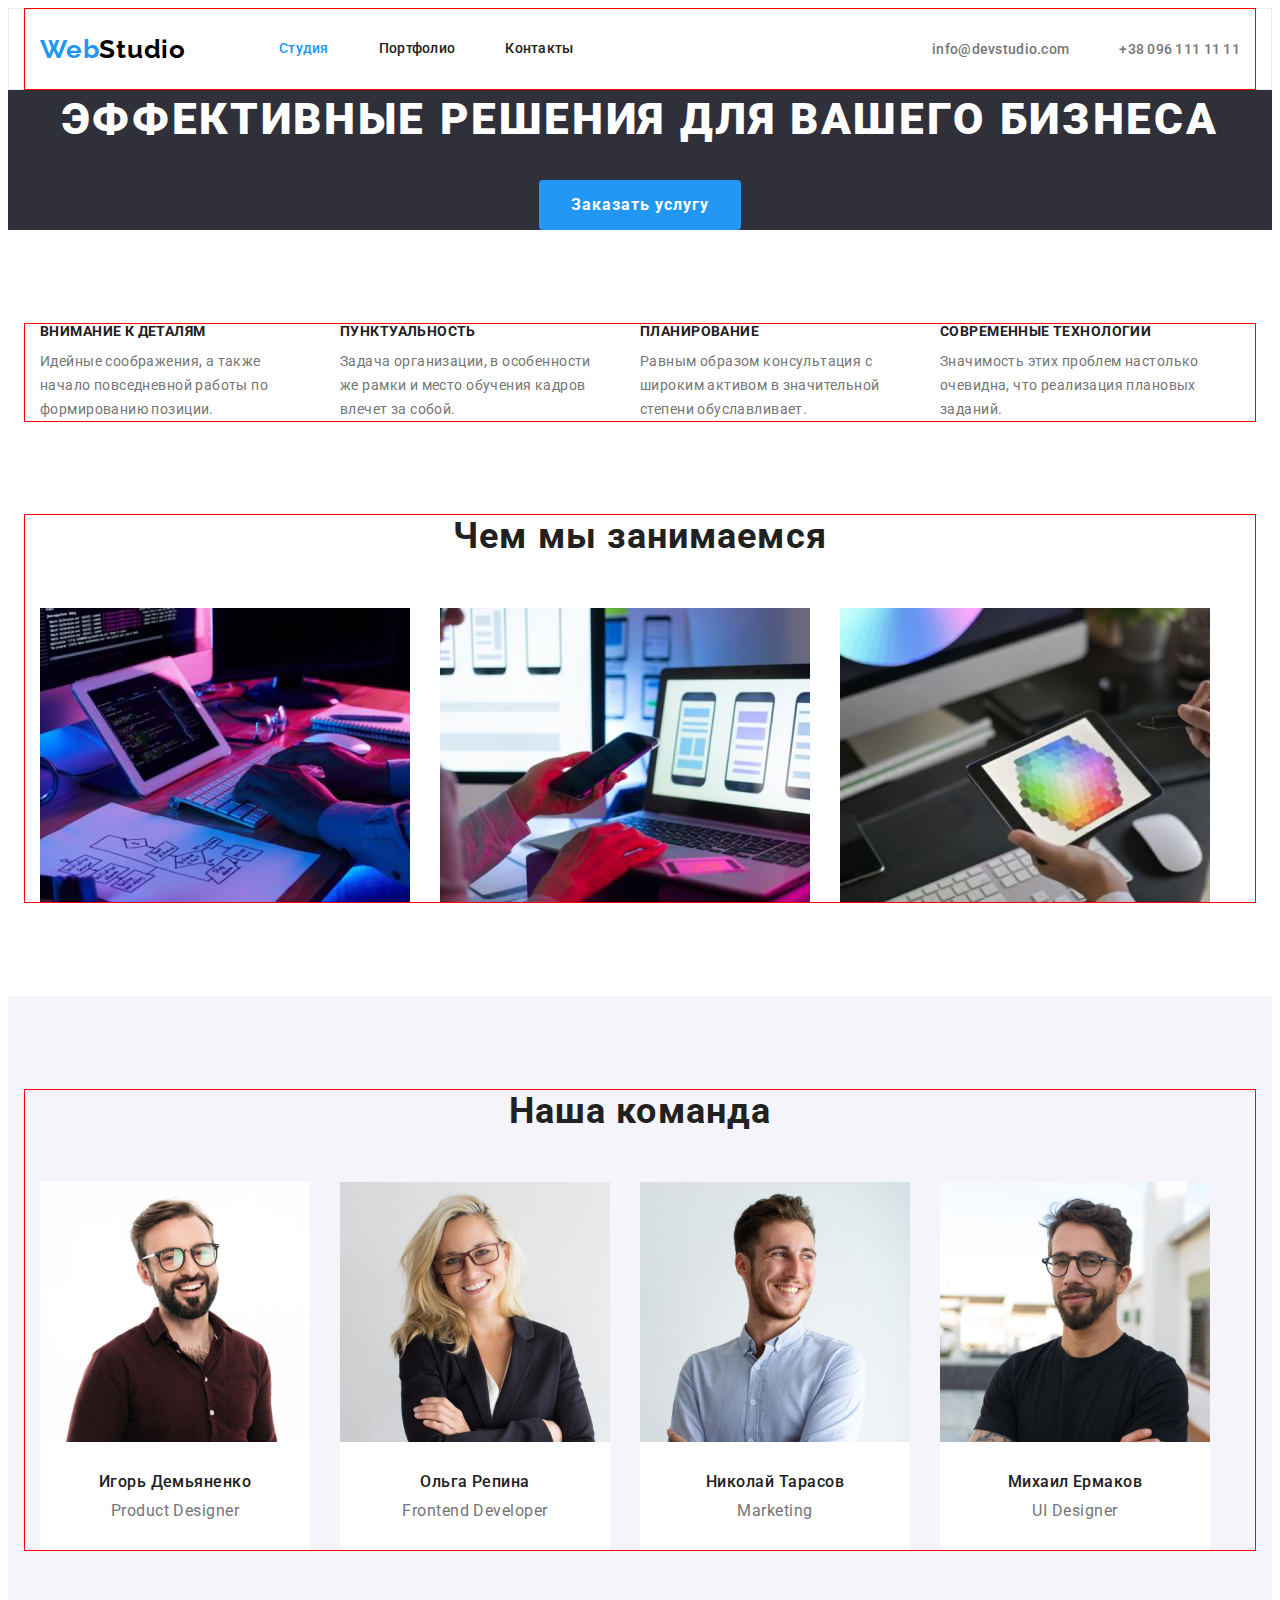
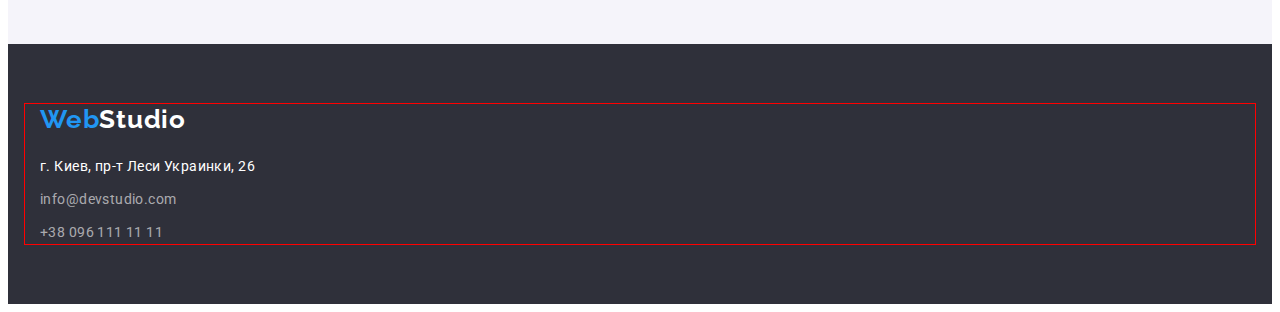
==== commit a7861e11: "add flex for our-team" ====
--- a/index.html
+++ b/index.html
@@ -99,27 +99,35 @@
 
         <section class="team section">
             <div class="container">
-                <h2 class="section-title">Наша команда</h2>
+                <h2 class="section-title team-title">Наша команда</h2>
                 <ul class="team-list list">
                     <li class="team-item">
                         <img src="./images/portrait-img-1.jpg" alt="портрет мужчины" width="270" height="260">
-                        <h3 class="team-title">Игорь Демьяненко</h3>
-                        <p class="team-text" lang="en">Product Designer</p>
+                        <div class="team-item-description">
+<h3 class="team-item-title">Игорь Демьяненко</h3>
+<p class="team-item-text" lang="en">Product Designer</p>
+                        </div>
                     </li>
                     <li class="team-item">
                         <img src="./images/portrait-img-2.jpg" alt="портрет женщины" width="270" height="260">
-                        <h3 class="team-title">Ольга Репина</h3>
-                        <p class="team-text" lang="en">Frontend Developer</p>
+                        <div class="team-item-description">
+                            <h3 class="team-item-title">Ольга Репина</h3>
+                        <p class="team-item-text" lang="en">Frontend Developer</p>
+                    </div>
                     </li>
                     <li class="team-item">
                         <img src="./images/portrait-img-3.jpg" alt="портрет мужчины" width="270" height="260">
-                        <h3 class="team-title">Николай Тарасов</h3>
-                        <p class="team-text" lang="en">Marketing</p>
+                        <div class="team-item-description">
+                            <h3 class="team-item-title">Николай Тарасов</h3>
+                        <p class="team-item-text" lang="en">Marketing</p>
+                    </div>
                     </li>
                     <li class="team-item">
                         <img src="./images/portrait-img-4.jpg" alt="портрет мужчины" width="270" height="260">
-                        <h3 class="team-title">Михаил Ермаков</h3>
-                        <p class="team-text" lang="en">UI Designer</p>
+                        <div class="team-item-description"
+                        ><h3 class="team-item-title">Михаил Ермаков</h3>
+                        <p class="team-item-text" lang="en">UI Designer</p>
+                    </div>
                     </li>
                 </ul>
             </div>
--- a/css/styles.css
+++ b/css/styles.css
@@ -110,6 +110,9 @@
 }
 
 /*------------------- header---------------------------------- */
+.header {
+  border: 1px solid #ececec;
+}
 .main-nav {
   display: flex;
   align-items: center;
@@ -254,7 +257,8 @@
 }
 /* ---------------our-business-title sectin-------------------- */
 
-.our-business-title {
+.our-business-title,
+.team-title {
   margin-bottom: 50px;
 }
 .our-business-list {
@@ -272,7 +276,30 @@
 .team {
   background-color: var(--team-background-color);
 }
-.team-title {
+.team-list {
+  display: flex;
+}
+.team-item {
+  width: 270px;
+  margin-right: 30px;
+}
+.team-item:last-child {
+  margin-right: 0;
+}
+.team-item-description {
+  padding-top: 30px;
+  padding-bottom: 30px;
+
+  text-align: center;
+
+  background-color: var(--primary-title-color);
+  border-bottom-left-radius: 4px;
+  border-bottom-right-radius: 4px;
+}
+
+.team-item-title {
+  margin-bottom: 10px;
+
   font-weight: 500;
   font-size: 16px;
   line-height: 1.19;
@@ -280,7 +307,7 @@
   color: var(--secondary-title-color);
 }
 
-.team-text {
+.team-item-text {
   font-size: 16px;
   line-height: 1.19;
   letter-spacing: 0.03em;
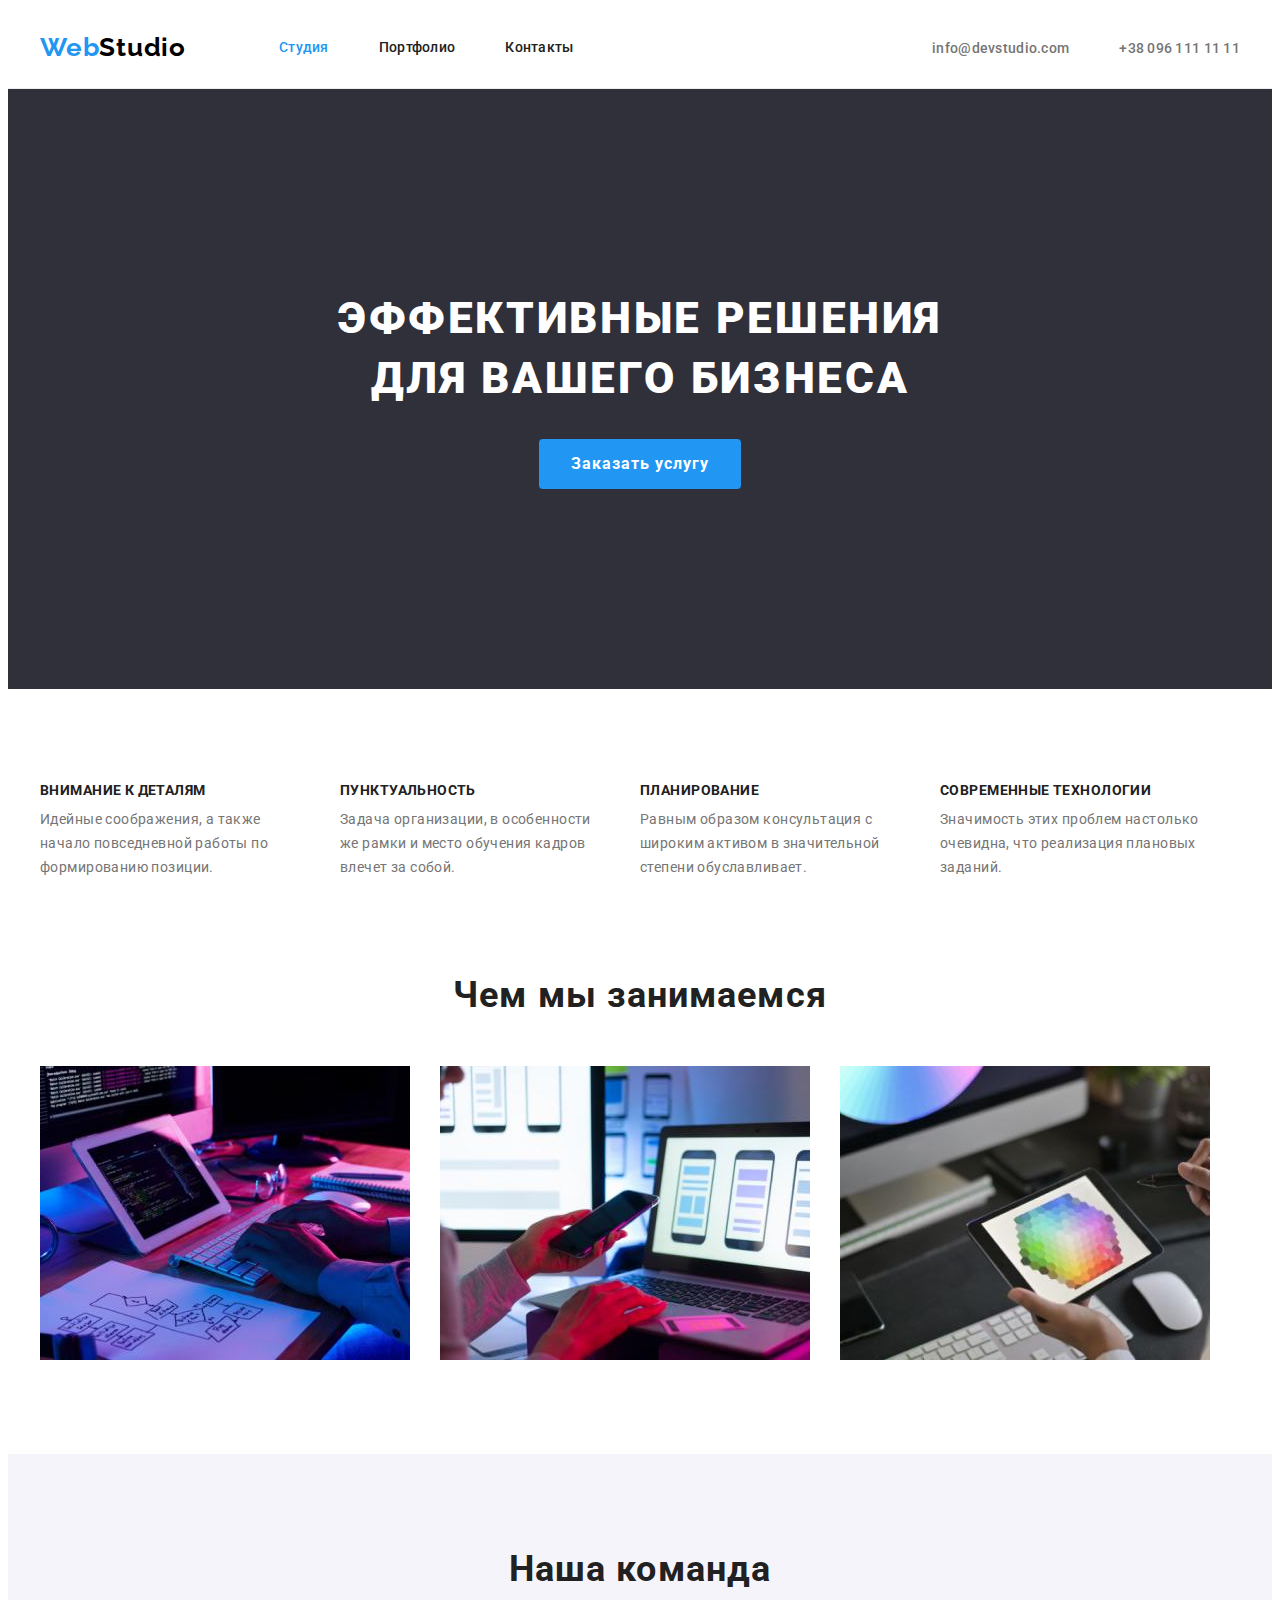
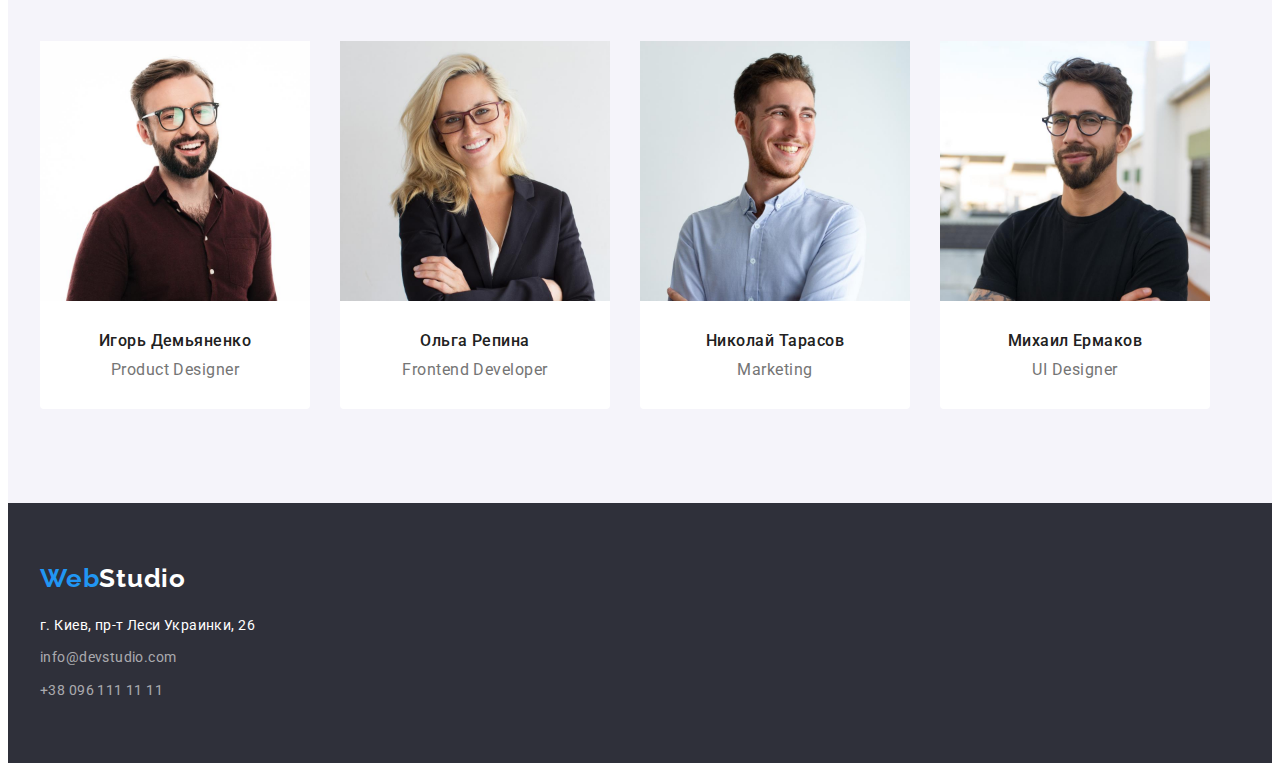
==== commit 9815bd44: "change" ====
--- a/index.html
+++ b/index.html
@@ -47,8 +47,10 @@
     <main>
         <!-- Hero -->
         <section class="hero">
+            <div class="container">
                 <h1 class="hero-title">Эффективные решения для вашего бизнеса</h1>
                 <button class="hero-btn btn" type="button">Заказать услугу</button>
+                </div>
         </section>
 
         <section class="peculiarities section">
--- a/css/styles.css
+++ b/css/styles.css
@@ -41,6 +41,7 @@
 img {
   display: block;
   max-width: 100%;
+  height: auto;
 }
 
 .link {
@@ -55,7 +56,6 @@
   padding-left: 15px;
   padding-right: 15px;
   margin: 0 auto;
-  outline: 1px solid red;
 }
 
 .section {
@@ -71,7 +71,8 @@
 }
 .logo-header {
   margin-right: 93px;
-
+  padding-top: 24px;
+  padding-bottom: 25px;
   color: var(--logo-header-color);
 }
 .logo-footer {
@@ -111,7 +112,7 @@
 
 /*------------------- header---------------------------------- */
 .header {
-  border: 1px solid #ececec;
+  border-bottom: 1px solid #ececec;
 }
 .main-nav {
   display: flex;
@@ -125,7 +126,8 @@
 .site-nav-list {
   display: flex;
 }
-.site-nav-list-item:not(:last-child) {
+.site-nav-list-item:not(:last-child),
+.header-contacts-item:not(:last-child) {
   margin-right: 50px;
 }
 
@@ -152,10 +154,10 @@
 .header-contacts {
   display: flex;
 }
-.header-contacts-item:not(:last-child) {
-  margin-right: 50px;
-}
 .header-contacts-link {
+  padding-top: 32px;
+  padding-bottom: 32px;
+
   font-weight: 500;
   font-size: 14px;
   line-height: 1.14;
@@ -182,8 +184,6 @@
   color: var(--primary-title-color);
 }
 .footer-contacts-link {
-  display: inline-block;
-
   font-weight: 400;
   font-size: 14px;
   line-height: 1.71;
@@ -195,7 +195,13 @@
 }
 
 /* ------------------------hero---------------------- */
+.hero > .container {
+  width: 696px;
+}
+
 .hero {
+  padding-top: 200px;
+  padding-bottom: 200px;
   text-align: center;
   background-color: var(--footer-background-color);
 }
@@ -229,17 +235,18 @@
 
 /* -------------------peculiarities section---------------- */
 
-.peculiarities {
-  padding-bottom: 0;
-}
 .peculiarities-list {
   display: flex;
 }
 .peculiarities-item {
   width: 270px;
-}
-.peculiarities-item:not(:last-child) {
   margin-right: 30px;
+}
+.peculiarities-item:last-child,
+.filter-btn:last-child,
+.our-business-item:last-child,
+.team-item:last-child {
+  margin-right: 0;
 }
 .peculiarities-title {
   margin-bottom: 10px;
@@ -255,8 +262,10 @@
   line-height: 1.71;
   letter-spacing: 0.03em;
 }
-/* ---------------our-business-title sectin-------------------- */
-
+/* ---------------our-business-title secti0n-------------------- */
+.our-business {
+  padding-top: 0;
+}
 .our-business-title,
 .team-title {
   margin-bottom: 50px;
@@ -268,9 +277,7 @@
   width: 370px;
   margin-right: 30px;
 }
-.our-business-item:last-child {
-  margin-right: 0;
-}
+
 /* --------------team section-------------------------------- */
 
 .team {
@@ -283,9 +290,7 @@
   width: 270px;
   margin-right: 30px;
 }
-.team-item:last-child {
-  margin-right: 0;
-}
+
 .team-item-description {
   padding-top: 30px;
   padding-bottom: 30px;
@@ -314,12 +319,21 @@
 }
 
 /* -----------------our-projects section----------------------- */
+.filter-btn-list {
+  display: flex;
+  justify-content: center;
+  margin-bottom: 50px;
+}
+.filter-btn-item:not(:last-child) {
+  margin-right: 8px;
+}
+
 .filter-btn {
   display: inline-block;
   padding: 6px 22px;
+  min-width: 73px;
+
   font-family: inherit;
-  min-width: 73px;
-
   font-weight: 500;
   font-size: 16px;
   line-height: 1.62;
@@ -340,7 +354,26 @@
   color: var(--primary-title-color);
   background-color: var(--accent-color);
 }
+
+.our-projects-list {
+  display: flex;
+  flex-wrap: wrap;
+  margin-left: -30px;
+  margin-top: -30px;
+}
+.our-projects-item {
+  margin-left: 30px;
+  margin-top: 30px;
+  flex-basis: calc(100% / 3 - 30px);
+}
+.our-projects-description {
+  padding: 20px 24px;
+  border-bottom: 1px solid #eeeeee;
+  border-right: 1px solid #eeeeee;
+  border-left: 1px solid #eeeeee;
+}
 .our-projects-title {
+  margin-bottom: 4px;
   font-size: 18px;
   line-height: 2;
   letter-spacing: 0.06em;
